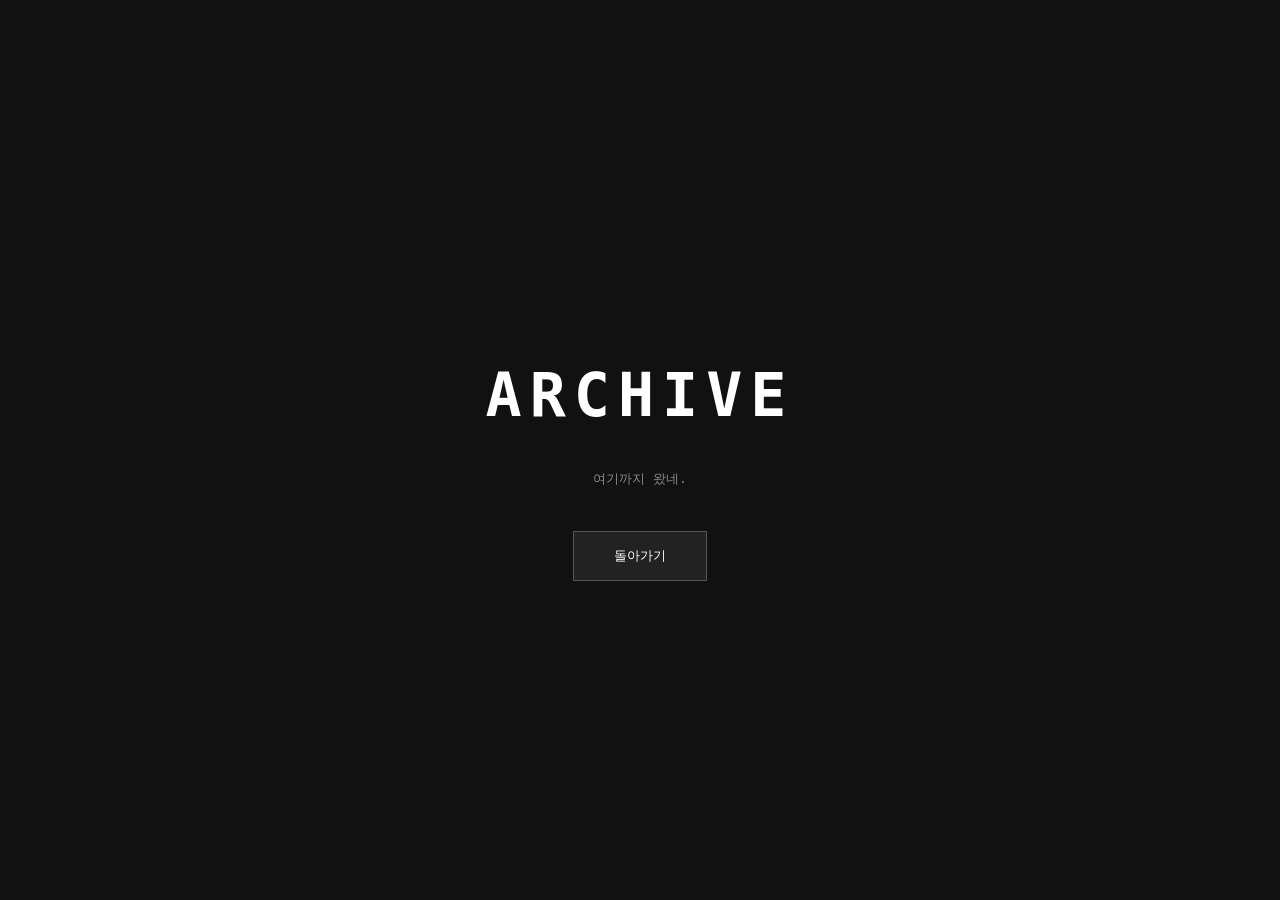
==== archive.html @ cb5f6740 "eunseo110800@gmail.com" ====
<!DOCTYPE html>
<html lang="ko">
<head>

<meta charset="UTF-8">

<title>Archive</title>

<style>

body{

margin:0;

background:#111;

color:white;

font-family:monospace;

display:flex;

justify-content:center;

align-items:center;

height:100vh;

}

.box{

text-align:center;

}

h1{

font-size:60px;

letter-spacing:8px;

}

p{

color:#888;

}

button{

margin-top:30px;

padding:15px 40px;

background:#222;

color:white;

border:1px solid #555;

cursor:pointer;

}

button:hover{

background:#333;

}

</style>

</head>

<body>

<div class="box">

<h1>ARCHIVE</h1>

<p>여기까지 왔네.</p>

<button onclick="location.href='index.html'">

돌아가기

</button>

</div>

</body>

</html>
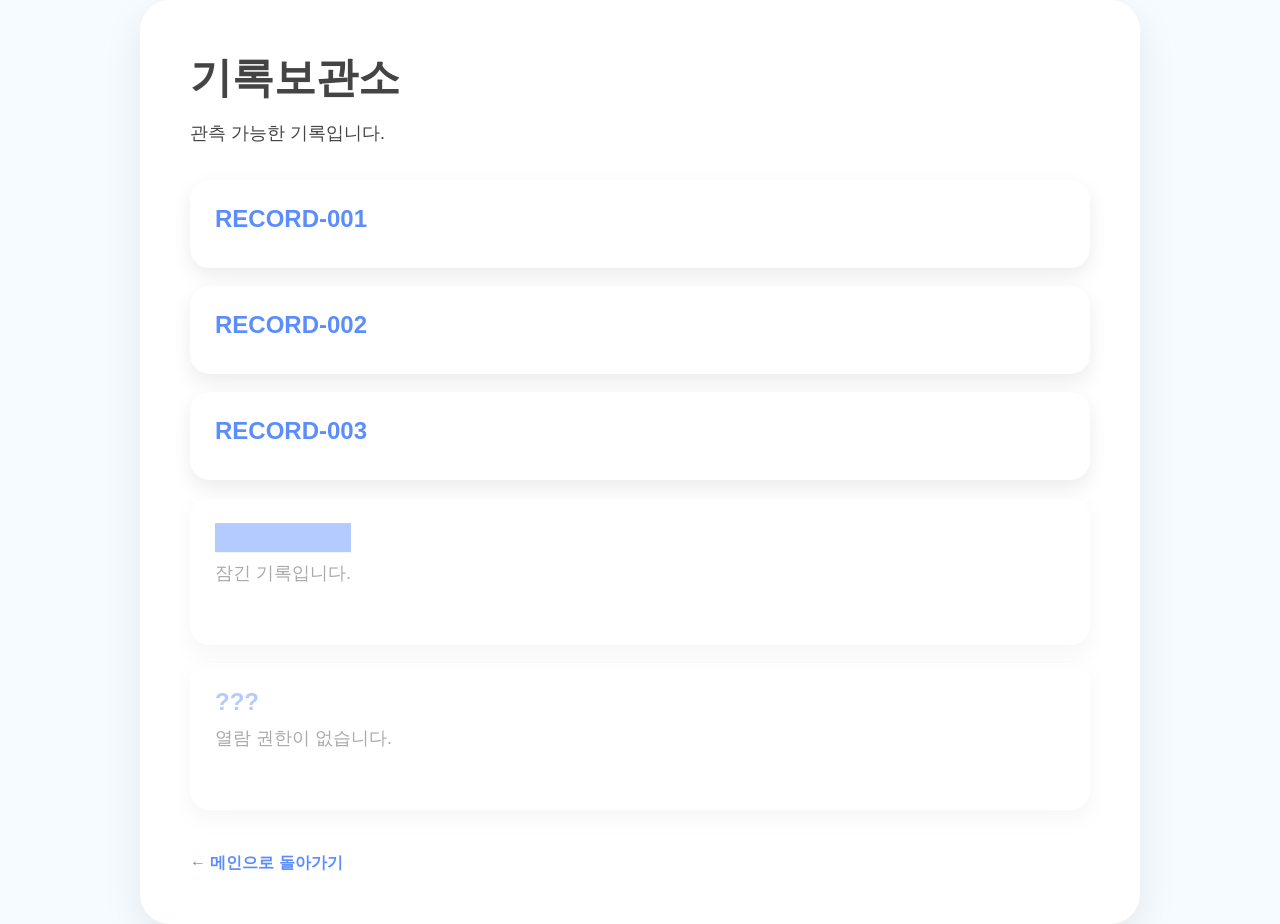
==== commit fc8e82e4: "사이트 완성 1차" ====
--- a/archive.html
+++ b/archive.html
@@ -3,70 +3,85 @@
 <head>
 
 <meta charset="UTF-8">
+<meta name="viewport" content="width=device-width, initial-scale=1.0">
 
-<title>Archive</title>
+<title>기록보관소</title>
+
+<link rel="stylesheet" href="style.css">
 
 <style>
 
-body{
+.record{
 
-margin:0;
+background:white;
 
-background:#111;
+padding:25px;
 
-color:white;
+margin-bottom:18px;
 
-font-family:monospace;
+border-radius:20px;
 
-display:flex;
+box-shadow:0 8px 20px rgba(0,0,0,.08);
 
-justify-content:center;
+cursor:pointer;
 
-align-items:center;
-
-height:100vh;
+transition:.3s;
 
 }
 
-.box{
+.record:hover{
 
-text-align:center;
+transform:translateY(-5px);
 
 }
 
-h1{
+.record h2{
 
-font-size:60px;
+color:#5b8dff;
 
-letter-spacing:8px;
+margin-bottom:10px;
 
 }
 
-p{
+.content{
 
-color:#888;
+display:none;
+
+margin-top:20px;
+
+padding-top:20px;
+
+border-top:2px solid #eef5ff;
+
+line-height:1.8;
 
 }
 
-button{
+.record.open .content{
 
-margin-top:30px;
-
-padding:15px 40px;
-
-background:#222;
-
-color:white;
-
-border:1px solid #555;
-
-cursor:pointer;
+display:block;
 
 }
 
-button:hover{
+.locked{
 
-background:#333;
+opacity:.45;
+
+cursor:not-allowed;
+
+}
+
+.back{
+
+display:inline-block;
+
+margin-top:25px;
+
+text-decoration:none;
+
+font-weight:bold;
+
+color:#5b8dff;
 
 }
 
@@ -76,19 +91,87 @@
 
 <body>
 
-<div class="box">
+<div class="container">
 
-<h1>ARCHIVE</h1>
+<h1> 기록보관소</h1>
 
-<p>여기까지 왔네.</p>
+<p>관측 가능한 기록입니다.</p>
 
-<button onclick="location.href='index.html'">
+<div class="record">
 
-돌아가기
+<h2>RECORD-001</h2>
 
-</button>
+<div class="content">
+
+제군력 1년.
+
+첫 번째 기록이 생성되었습니다.
 
 </div>
+
+</div>
+
+<div class="record">
+
+<h2>RECORD-002</h2>
+
+<div class="content">
+
+관측 대상 "제푼"이 최초로 확인되었습니다.
+
+</div>
+
+</div>
+
+<div class="record">
+
+<h2>RECORD-003</h2>
+
+<div class="content">
+
+시호와 이안의 기록이 추가되었습니다.
+
+</div>
+
+</div>
+
+<div class="record locked">
+
+<h2>████████</h2>
+
+<p>잠긴 기록입니다.</p>
+
+</div>
+
+<div class="record locked">
+
+<h2>???</h2>
+
+<p>열람 권한이 없습니다.</p>
+
+</div>
+
+<a class="back" href="index.html">
+
+← 메인으로 돌아가기
+
+</a>
+
+</div>
+
+<script>
+
+document.querySelectorAll(".record:not(.locked)").forEach(card=>{
+
+card.onclick=()=>{
+
+card.classList.toggle("open");
+
+}
+
+});
+
+</script>
 
 </body>
 
--- a/style.css
+++ b/style.css
@@ -0,0 +1,208 @@
+*{
+margin:0;
+padding:0;
+box-sizing:border-box;
+font-family:sans-serif;
+}
+
+body{
+
+background:#f6fbff;
+
+min-height:100vh;
+
+display:flex;
+
+justify-content:center;
+
+align-items:center;
+
+overflow:hidden;
+
+color:#444;
+
+}
+
+.container{
+
+width:90%;
+
+max-width:1000px;
+
+background:white;
+
+padding:50px;
+
+border-radius:30px;
+
+box-shadow:0 15px 40px rgba(0,0,0,.08);
+
+position:relative;
+
+z-index:2;
+
+}
+
+h1{
+
+font-size:42px;
+
+margin-bottom:15px;
+
+}
+
+p{
+
+font-size:18px;
+
+margin-bottom:35px;
+
+}
+
+.grid{
+
+display:grid;
+
+grid-template-columns:repeat(auto-fit,minmax(180px,1fr));
+
+gap:20px;
+
+}
+
+.card{
+
+background:#eef7ff;
+
+padding:35px;
+
+border-radius:20px;
+
+text-align:center;
+
+text-decoration:none;
+
+color:#444;
+
+font-size:20px;
+
+transition:.3s;
+
+}
+
+.card:hover{
+
+transform:translateY(-8px);
+
+background:#dff0ff;
+
+}
+
+#star{
+
+cursor:pointer;
+
+font-size:13px;
+
+opacity:.4;
+
+transition:.3s;
+
+}
+
+#star:hover{
+
+opacity:1;
+
+color:#5caeff;
+
+}
+
+.status{
+
+margin-top:35px;
+
+font-size:14px;
+
+color:#888;
+
+}
+
+#log{
+
+margin-top:10px;
+
+font-size:13px;
+
+color:#999;
+
+}
+
+#fade{
+
+position:fixed;
+
+left:0;
+top:0;
+
+width:100%;
+height:100%;
+
+background:black;
+
+opacity:0;
+
+pointer-events:none;
+
+transition:2s;
+
+z-index:999;
+
+}
+
+#light{
+
+position:fixed;
+
+width:250px;
+
+height:250px;
+
+background:radial-gradient(
+circle,
+rgba(120,190,255,.35),
+transparent 70%
+);
+
+border-radius:50%;
+
+pointer-events:none;
+
+transform:translate(-50%,-50%);
+
+z-index:1;
+
+}
+
+@media(max-width:700px){
+
+.container{
+
+padding:30px;
+
+}
+
+h1{
+
+font-size:30px;
+
+}
+
+.card{
+
+font-size:18px;
+
+padding:25px;
+
+}
+
+}
